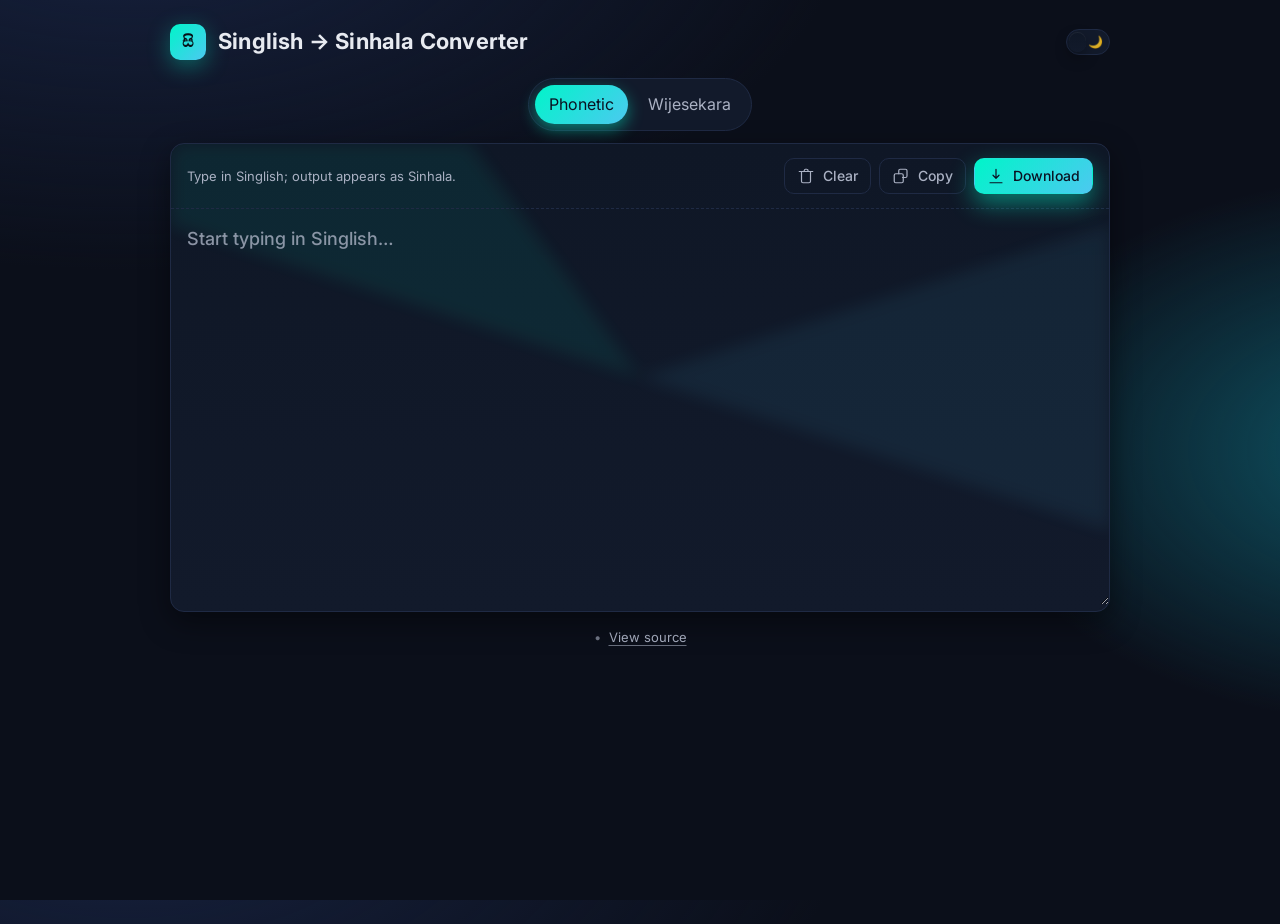
==== index.html @ 0a8f0ece "Add files via upload" ====
<!DOCTYPE html>
<html lang="en">
<head>
  <meta charset="UTF-8" />
  <meta
    name="viewport"
    content="width=device-width, initial-scale=1, viewport-fit=cover"
  />
  <meta name="theme-color" content="#0b0f1a" />
  <title>Singlish → Sinhala Converter</title>
  <link rel="icon" type="image/svg+xml" href="/favicon.svg">

  <!-- Inter font -->
  <link rel="preconnect" href="https://fonts.googleapis.com" />
  <link rel="preconnect" href="https://fonts.gstatic.com" crossorigin />
  <link
    href="https://fonts.googleapis.com/css2?family=Inter:wght@400;500;600;700&display=swap"
    rel="stylesheet"
  />

  <link rel="stylesheet" href="style.css" />
</head>
<body>
  <a class="skip-link" href="#converter">Skip to editor</a>

  <header class="site-header">
    <div class="brand">
      <span class="logo" aria-hidden="true">සි</span>
      <h1 class="title">Singlish → Sinhala Converter</h1>
    </div>

    <!-- Pure CSS theme switch (no JS required) -->
    <div class="theme-toggle" title="Toggle theme">
      <input id="theme-toggle" type="checkbox" aria-label="Toggle theme" />
      <label for="theme-toggle" class="switch">
        <span class="sun" aria-hidden="true">☀️</span>
        <span class="moon" aria-hidden="true">🌙</span>
      </label>
    </div>
  </header>

  <main class="container">
    <!-- Mode switch (keeps your original inputs/ids/values) -->
    <section class="controls" aria-label="Typing mode">
      <div class="typing-mode segmented" role="radiogroup" aria-label="Typing mode">
        <label id="label-phonetic" class="seg-option">
          <input type="radio" name="type" value="phonetic" id="phonetic" checked />
          <span>Phonetic</span>
        </label>

        <label id="label-wijesekara" class="seg-option">
          <input type="radio" name="type" value="wijesekara" id="wijesekara" />
          <span>Wijesekara</span>
        </label>
      </div>
    </section>

    <!-- Editor card -->
    <section class="editor-card">
      <div class="editor-bar">
        <p class="hint">Type in Singlish; output appears as Sinhala.</p>

        <!-- Action buttons are purely UI; wire them up in your script.js if desired -->
        <div class="actions">
          <button class="btn ghost" data-action="clear" type="button" title="Clear text">
            <svg viewBox="0 0 24 24" class="icon" aria-hidden="true">
              <path d="M3 6h18M9 6l.72-1.44A2 2 0 0 1 11.3 3h1.4a2 2 0 0 1 1.58.56L15 6m3 0v13a2 2 0 0 1-2 2H8a2 2 0 0 1-2-2V6" fill="none" stroke="currentColor" stroke-width="1.6" stroke-linecap="round" stroke-linejoin="round"/>
            </svg>
            Clear
          </button>
          <button class="btn ghost" data-action="copy" type="button" title="Copy text">
            <svg viewBox="0 0 24 24" class="icon" aria-hidden="true">
              <path d="M9 9V5a2 2 0 0 1 2-2h7a2 2 0 0 1 2 2v7a2 2 0 0 1-2 2h-4" fill="none" stroke="currentColor" stroke-width="1.6" stroke-linecap="round" stroke-linejoin="round"/>
              <rect x="3" y="9" width="12" height="12" rx="2" ry="2" fill="none" stroke="currentColor" stroke-width="1.6"/>
            </svg>
            Copy
          </button>
          <button class="btn solid" data-action="download" type="button" title="Download as .txt">
            <svg viewBox="0 0 24 24" class="icon" aria-hidden="true">
              <path d="M12 3v12m0 0l4-4m-4 4l-4-4M4 21h16" fill="none" stroke="currentColor" stroke-width="1.6" stroke-linecap="round" stroke-linejoin="round"/>
            </svg>
            Download
          </button>
        </div>
      </div>

      <textarea
        id="converter"
        placeholder="Start typing in Singlish…"
        spellcheck="false"
        autocomplete="off"
        autocapitalize="off"
        aria-label="Singlish input to convert"
      ></textarea>
    </section>

    <footer class="site-footer">
      <span class="dot">•</span>
      <a href="https://github.com/chami2000/Singlish" rel="noopener">View source</a>
    </footer>
  </main>


  <script src="script.js"></script>
</body>
</html>
---- style.css ----
/* ========== Design tokens ========== */
:root {
  /* Dark theme (default) */
  --bg: #0b0f1a;
  --surface: #0f1726;
  --surface-2: #121a2b;
  --text: #e7eaf0;
  --muted: #aab1c3;
  --border: #1f2a44;

  /* Accent */
  --accent: #00f5c9;
  --accent-2: #4cc9f0;

  /* FX */
  --ring: rgba(0, 245, 201, 0.45);
  --shadow: 0 10px 30px rgba(0, 0, 0, 0.45);
  --radius: 14px;
  --radius-sm: 10px;
  --radius-lg: 20px;

  /* Typography */
  --font: 'Inter', system-ui, -apple-system, Segoe UI, Roboto, 'Helvetica Neue',
    Arial, 'Noto Sans', 'Liberation Sans', sans-serif;
}

/* Light theme via pure CSS toggle */
body:has(#theme-toggle:checked) {
  --bg: #f6f7fb;
  --surface: #ffffff;
  --surface-2: #f3f5fa;
  --text: #0f1222;
  --muted: #5c6477;
  --border: #e3e8f0;

  --ring: rgba(76, 201, 240, 0.35);
  --shadow: 0 10px 30px rgba(2, 6, 23, 0.08);
}

/* ========== Base ========== */
*,
*::before,
*::after {
  box-sizing: border-box;
}

html, body {
  height: 100%;
}

body {
  margin: 0;
  color: var(--text);
  background: radial-gradient(1200px 600px at 10% -10%, #16213e 0%, transparent 60%),
              radial-gradient(800px 500px at 110% 50%, #0e5666 0%, transparent 55%),
              var(--bg);
  font-family: var(--font);
  line-height: 1.45;
  -webkit-font-smoothing: antialiased;
  -moz-osx-font-smoothing: grayscale;
}

/* Accessible skip link */
.skip-link {
  position: absolute;
  left: -9999px;
  top: 0;
  padding: 10px 14px;
  background: var(--surface);
  border: 1px solid var(--border);
  border-radius: 8px;
  box-shadow: var(--shadow);
}
.skip-link:focus {
  left: 12px;
  top: 12px;
  outline: none;
}

/* ========== Header ========== */
.site-header {
  max-width: 980px;
  margin: 24px auto 12px;
  padding: 0 20px;
  display: flex;
  align-items: center;
  justify-content: space-between;
}

.brand {
  display: flex;
  align-items: center;
  gap: 12px;
}

.logo {
  display: inline-grid;
  place-items: center;
  width: 36px;
  height: 36px;
  border-radius: 10px;
  font-weight: 700;
  letter-spacing: 0.5px;
  background: linear-gradient(135deg, var(--accent), var(--accent-2));
  color: #061017;
  box-shadow: 0 6px 22px rgba(0, 245, 201, 0.35);
}

.title {
  margin: 0;
  font-size: clamp(18px, 2.2vw, 22px);
  font-weight: 700;
  letter-spacing: 0.2px;
}

/* Theme toggle */
.theme-toggle {
  display: grid;
  place-items: center;
}
.theme-toggle input {
  position: absolute;
  opacity: 0;
  pointer-events: none;
}
.theme-toggle .switch {
  --size: 44px;
  width: var(--size);
  height: calc(var(--size) * 0.58);
  border-radius: 999px;
  background: var(--surface-2);
  border: 1px solid var(--border);
  display: grid;
  grid-template-columns: 1fr 1fr;
  align-items: center;
  padding: 2px;
  cursor: pointer;
  position: relative;
  transition: background 0.25s ease, border-color 0.25s ease;
}
.theme-toggle .switch::after {
  content: "";
  position: absolute;
  inset: 2px;
  width: calc(50% - 4px);
  border-radius: 999px;
  background: linear-gradient(180deg, var(--surface), var(--surface-2));
  box-shadow: 0 1px 0 rgba(255,255,255,0.06) inset, 0 6px 14px rgba(0,0,0,0.35);
  transform: translateX(0);
  transition: transform 0.25s ease;
}
body:has(#theme-toggle:checked) .theme-toggle .switch::after {
  transform: translateX(100%);
}
.theme-toggle .sun, .theme-toggle .moon {
  font-size: 12px;
  opacity: 0.85;
  user-select: none;
}

/* ========== Layout ========== */
.container {
  max-width: 980px;
  margin: 12px auto 40px;
  padding: 0 20px;
}

.controls {
  display: flex;
  justify-content: center;
  margin: 18px 0 12px;
}

/* ========== Segmented control ========== */
.segmented {
  display: inline-flex;
  gap: 6px;
  padding: 6px;
  background: var(--surface-2);
  border: 1px solid var(--border);
  border-radius: 999px;
}

.seg-option {
  position: relative;
  display: inline-flex;
  align-items: center;
  gap: 10px;
  padding: 8px 14px;
  border-radius: 999px;
  cursor: pointer;
  user-select: none;
  color: var(--muted);
  transition: color 0.2s ease;
}
.seg-option input {
  appearance: none;
  position: absolute;
  inset: 0;
  margin: 0;
  opacity: 0;
}
.seg-option:has(input:checked) {
  color: #0a1222;
}
.seg-option:has(input:checked) span {
  position: relative;
  z-index: 1;
}
.seg-option:has(input:checked)::before {
  content: "";
  position: absolute;
  inset: 0;
  border-radius: 999px;
  background: linear-gradient(135deg, var(--accent), var(--accent-2));
  box-shadow: 0 6px 16px var(--ring);
}

/* ========== Editor card ========== */
.editor-card {
  position: relative;
  background: linear-gradient(180deg, var(--surface), var(--surface-2));
  border: 1px solid var(--border);
  border-radius: var(--radius);
  box-shadow: var(--shadow);
  overflow: hidden;
}

/* Neon border glow */
.editor-card::before {
  content: "";
  position: absolute;
  inset: -1px;
  border-radius: calc(var(--radius) + 1px);
  pointer-events: none;
  background: conic-gradient(from 180deg,
    transparent 0 30%,
    rgba(0, 245, 201, 0.15) 30% 40%,
    transparent 40% 70%,
    rgba(76, 201, 240, 0.15) 70% 80%,
    transparent 80% 100%);
  filter: blur(8px);
  opacity: 0.5;
  z-index: 0;
}

.editor-bar {
  position: relative;
  z-index: 1;
  display: flex;
  align-items: center;
  justify-content: space-between;
  gap: 12px;
  padding: 14px 16px;
  border-bottom: 1px dashed var(--border);
}

.hint {
  margin: 0;
  font-size: 13px;
  color: var(--muted);
}

.actions {
  display: flex;
  gap: 8px;
}

/* Buttons */
.btn {
  display: inline-flex;
  align-items: center;
  gap: 8px;
  height: 36px;
  padding: 0 12px;
  font: 500 14px/1 var(--font);
  border-radius: 10px;
  border: 1px solid var(--border);
  background: var(--surface);
  color: var(--text);
  cursor: pointer;
  transition: transform 0.05s ease, box-shadow 0.2s ease, border-color 0.2s ease, background 0.2s ease;
}
.btn .icon {
  width: 18px;
  height: 18px;
  flex: 0 0 18px;
}
.btn:hover {
  box-shadow: 0 8px 18px rgba(0,0,0,0.25);
}
.btn:active {
  transform: translateY(1px);
}

/* Variants */
.btn.ghost {
  background: transparent;
  border-color: var(--border);
  color: var(--muted);
}
.btn.ghost:hover {
  background: var(--surface-2);
  color: var(--text);
}

.btn.solid {
  background: linear-gradient(135deg, var(--accent), var(--accent-2));
  color: #0a1222;
  border-color: transparent;
  box-shadow: 0 10px 24px var(--ring);
}
.btn.solid:hover {
  filter: brightness(1.05);
}

/* Textarea */
#converter {
  position: relative;
  z-index: 1;
  width: 100%;
  min-height: 340px;
  height: 44vh;
  resize: vertical;
  padding: 16px 16px 18px;
  border: none;
  outline: none;
  background: transparent;
  color: var(--text);
  font: 500 18px/1.6 var(--font);
  caret-color: var(--accent);
}
#converter::placeholder {
  color: color-mix(in oklab, var(--muted) 80%, transparent);
}

/* Focus ring for keyboard users */
:focus-visible {
  outline: 2px solid var(--accent);
  outline-offset: 2px;
}

/* Footer */
.site-footer {
  display: flex;
  flex-wrap: wrap;
  align-items: center;
  gap: 8px;
  justify-content: center;
  margin: 16px 0 0;
  color: var(--muted);
  font-size: 13px;
}
.site-footer a {
  color: inherit;
  text-decoration: underline;
  text-decoration-color: color-mix(in oklab, var(--muted) 60%, transparent);
  text-underline-offset: 3px;
}
.site-footer .dot {
  opacity: 0.6;
}

/* Links */
a {
  color: var(--accent-2);
  text-decoration: none;
}
a:hover {
  text-decoration: underline;
}

/* Responsiveness */
@media (max-width: 560px) {
  .editor-bar {
    flex-direction: column;
    align-items: stretch;
  }
  .actions {
    justify-content: space-between;
  }
}
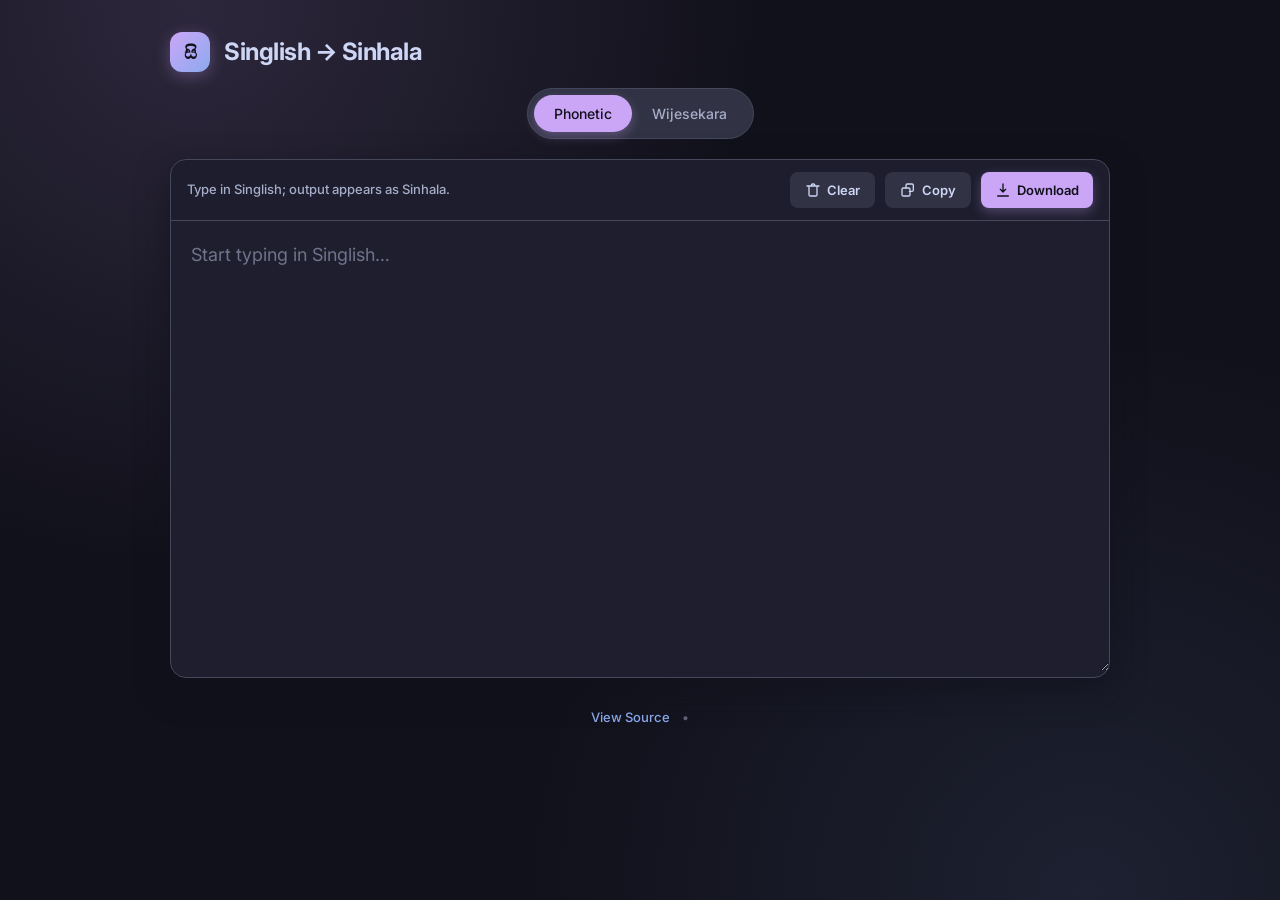
==== commit 10b365ff: "Add files via upload" ====
--- a/index.html
+++ b/index.html
@@ -6,7 +6,7 @@
     name="viewport"
     content="width=device-width, initial-scale=1, viewport-fit=cover"
   />
-  <meta name="theme-color" content="#0b0f1a" />
+  <meta name="theme-color" content="#1e1e2e" />
   <title>Singlish → Sinhala Converter</title>
   <link rel="icon" type="image/svg+xml" href="/favicon.svg">
 
@@ -26,17 +26,9 @@
   <header class="site-header">
     <div class="brand">
       <span class="logo" aria-hidden="true">සි</span>
-      <h1 class="title">Singlish → Sinhala Converter</h1>
+      <h1 class="title">Singlish → Sinhala</h1>
     </div>
 
-    <!-- Pure CSS theme switch (no JS required) -->
-    <div class="theme-toggle" title="Toggle theme">
-      <input id="theme-toggle" type="checkbox" aria-label="Toggle theme" />
-      <label for="theme-toggle" class="switch">
-        <span class="sun" aria-hidden="true">☀️</span>
-        <span class="moon" aria-hidden="true">🌙</span>
-      </label>
-    </div>
   </header>
 
   <main class="container">
@@ -60,24 +52,24 @@
       <div class="editor-bar">
         <p class="hint">Type in Singlish; output appears as Sinhala.</p>
 
-        <!-- Action buttons are purely UI; wire them up in your script.js if desired -->
+        <!-- Action buttons are purely UI; logics are preserved -->
         <div class="actions">
           <button class="btn ghost" data-action="clear" type="button" title="Clear text">
             <svg viewBox="0 0 24 24" class="icon" aria-hidden="true">
-              <path d="M3 6h18M9 6l.72-1.44A2 2 0 0 1 11.3 3h1.4a2 2 0 0 1 1.58.56L15 6m3 0v13a2 2 0 0 1-2 2H8a2 2 0 0 1-2-2V6" fill="none" stroke="currentColor" stroke-width="1.6" stroke-linecap="round" stroke-linejoin="round"/>
+              <path d="M3 6h18M9 6l.72-1.44A2 2 0 0 1 11.3 3h1.4a2 2 0 0 1 1.58.56L15 6m3 0v13a2 2 0 0 1-2 2H8a2 2 0 0 1-2-2V6" fill="none" stroke="currentColor" stroke-width="2" stroke-linecap="round" stroke-linejoin="round"/>
             </svg>
             Clear
           </button>
           <button class="btn ghost" data-action="copy" type="button" title="Copy text">
             <svg viewBox="0 0 24 24" class="icon" aria-hidden="true">
-              <path d="M9 9V5a2 2 0 0 1 2-2h7a2 2 0 0 1 2 2v7a2 2 0 0 1-2 2h-4" fill="none" stroke="currentColor" stroke-width="1.6" stroke-linecap="round" stroke-linejoin="round"/>
-              <rect x="3" y="9" width="12" height="12" rx="2" ry="2" fill="none" stroke="currentColor" stroke-width="1.6"/>
+              <path d="M9 9V5a2 2 0 0 1 2-2h7a2 2 0 0 1 2 2v7a2 2 0 0 1-2 2h-4" fill="none" stroke="currentColor" stroke-width="2" stroke-linecap="round" stroke-linejoin="round"/>
+              <rect x="3" y="9" width="12" height="12" rx="2" ry="2" fill="none" stroke="currentColor" stroke-width="2"/>
             </svg>
             Copy
           </button>
           <button class="btn solid" data-action="download" type="button" title="Download as .txt">
             <svg viewBox="0 0 24 24" class="icon" aria-hidden="true">
-              <path d="M12 3v12m0 0l4-4m-4 4l-4-4M4 21h16" fill="none" stroke="currentColor" stroke-width="1.6" stroke-linecap="round" stroke-linejoin="round"/>
+              <path d="M12 3v12m0 0l4-4m-4 4l-4-4M4 21h16" fill="none" stroke="currentColor" stroke-width="2" stroke-linecap="round" stroke-linejoin="round"/>
             </svg>
             Download
           </button>
@@ -95,12 +87,11 @@
     </section>
 
     <footer class="site-footer">
+      <a href="https://github.com/chami2000/Singlish" rel="noopener">View Source</a>
       <span class="dot">•</span>
-      <a href="https://github.com/chami2000/Singlish" rel="noopener">View source</a>
     </footer>
   </main>
 
-
   <script src="script.js"></script>
 </body>
-</html>
+</html>
--- a/style.css
+++ b/style.css
@@ -1,46 +1,71 @@
-/* ========== Design tokens ========== */
+/* ========== Catppuccin Theme Tokens ========== */
 :root {
-  /* Dark theme (default) */
-  --bg: #0b0f1a;
-  --surface: #0f1726;
-  --surface-2: #121a2b;
-  --text: #e7eaf0;
-  --muted: #aab1c3;
-  --border: #1f2a44;
-
-  /* Accent */
-  --accent: #00f5c9;
-  --accent-2: #4cc9f0;
-
-  /* FX */
-  --ring: rgba(0, 245, 201, 0.45);
-  --shadow: 0 10px 30px rgba(0, 0, 0, 0.45);
-  --radius: 14px;
-  --radius-sm: 10px;
-  --radius-lg: 20px;
-
-  /* Typography */
-  --font: 'Inter', system-ui, -apple-system, Segoe UI, Roboto, 'Helvetica Neue',
-    Arial, 'Noto Sans', 'Liberation Sans', sans-serif;
-}
-
-/* Light theme via pure CSS toggle */
+  /* Catppuccin Mocha (Dark Theme - Default) */
+  --ctp-base: #1e1e2e;
+  --ctp-mantle: #181825;
+  --ctp-crust: #11111b;
+  --ctp-surface0: #313244;
+  --ctp-surface1: #45475a;
+  --ctp-surface2: #585b70;
+  --ctp-text: #cdd6f4;
+  --ctp-subtext0: #a6adc8;
+  --ctp-mauve: #cba6f7;
+  --ctp-blue: #8caaee;
+
+  /* Semantic Mappings */
+  --bg: var(--ctp-crust);
+  --surface: var(--ctp-base);
+  --surface-2: var(--ctp-surface0);
+  --text: var(--ctp-text);
+  --muted: var(--ctp-subtext0);
+  --border: var(--ctp-surface1);
+  --border-hover: var(--ctp-surface2);
+
+  /* Accents */
+  --accent: var(--ctp-mauve);
+  --accent-2: var(--ctp-blue);
+  --btn-text: var(--ctp-crust);
+
+  /* FX & Typography */
+  --ring: rgba(203, 166, 247, 0.3);
+  --glow: rgba(203, 166, 247, 0.15);
+  --shadow: 0 12px 32px rgba(17, 17, 27, 0.6);
+  --radius: 16px;
+  --font: 'Inter', system-ui, -apple-system, sans-serif;
+}
+
+/* Catppuccin Latte (Light Theme) */
 body:has(#theme-toggle:checked) {
-  --bg: #f6f7fb;
-  --surface: #ffffff;
-  --surface-2: #f3f5fa;
-  --text: #0f1222;
-  --muted: #5c6477;
-  --border: #e3e8f0;
-
-  --ring: rgba(76, 201, 240, 0.35);
-  --shadow: 0 10px 30px rgba(2, 6, 23, 0.08);
+  --ctp-base: #eff1f5;
+  --ctp-mantle: #e6e9ef;
+  --ctp-crust: #dce0e8;
+  --ctp-surface0: #ccd0da;
+  --ctp-surface1: #bcc0cc;
+  --ctp-surface2: #acb0be;
+  --ctp-text: #4c4f69;
+  --ctp-subtext0: #6c6f85;
+  --ctp-mauve: #8839ef;
+  --ctp-blue: #1e66f5;
+
+  --bg: var(--ctp-mantle);
+  --surface: var(--ctp-base);
+  --surface-2: var(--ctp-crust);
+  --text: var(--ctp-text);
+  --muted: var(--ctp-subtext0);
+  --border: var(--ctp-surface0);
+  --border-hover: var(--ctp-surface1);
+
+  --accent: var(--ctp-mauve);
+  --accent-2: var(--ctp-blue);
+  --btn-text: var(--ctp-base);
+
+  --ring: rgba(136, 57, 239, 0.3);
+  --glow: rgba(136, 57, 239, 0.1);
+  --shadow: 0 12px 32px rgba(76, 79, 105, 0.08);
 }
 
 /* ========== Base ========== */
-*,
-*::before,
-*::after {
+*, *::before, *::after {
   box-sizing: border-box;
 }
 
@@ -51,13 +76,16 @@
 body {
   margin: 0;
   color: var(--text);
-  background: radial-gradient(1200px 600px at 10% -10%, #16213e 0%, transparent 60%),
-              radial-gradient(800px 500px at 110% 50%, #0e5666 0%, transparent 55%),
-              var(--bg);
+  background-color: var(--bg);
+  /* Soft, modern ambient glow in the background */
+  background-image: 
+    radial-gradient(circle at 15% 0%, var(--glow), transparent 40%),
+    radial-gradient(circle at 85% 100%, rgba(138, 170, 238, 0.1), transparent 40%);
+  background-attachment: fixed;
   font-family: var(--font);
-  line-height: 1.45;
+  line-height: 1.5;
   -webkit-font-smoothing: antialiased;
-  -moz-osx-font-smoothing: grayscale;
+  transition: background-color 0.4s ease, color 0.4s ease;
 }
 
 /* Accessible skip link */
@@ -65,23 +93,25 @@
   position: absolute;
   left: -9999px;
   top: 0;
-  padding: 10px 14px;
+  padding: 12px 16px;
   background: var(--surface);
-  border: 1px solid var(--border);
+  color: var(--accent);
+  border: 1px solid var(--accent);
   border-radius: 8px;
-  box-shadow: var(--shadow);
+  font-weight: 600;
+  z-index: 9999;
 }
 .skip-link:focus {
-  left: 12px;
-  top: 12px;
+  left: 16px;
+  top: 16px;
   outline: none;
 }
 
 /* ========== Header ========== */
 .site-header {
   max-width: 980px;
-  margin: 24px auto 12px;
-  padding: 0 20px;
+  margin: 0 auto;
+  padding: 32px 20px 16px;
   display: flex;
   align-items: center;
   justify-content: space-between;
@@ -90,293 +120,282 @@
 .brand {
   display: flex;
   align-items: center;
-  gap: 12px;
+  gap: 14px;
 }
 
 .logo {
   display: inline-grid;
   place-items: center;
-  width: 36px;
-  height: 36px;
-  border-radius: 10px;
+  width: 40px;
+  height: 40px;
+  border-radius: 12px;
   font-weight: 700;
-  letter-spacing: 0.5px;
+  font-size: 18px;
   background: linear-gradient(135deg, var(--accent), var(--accent-2));
-  color: #061017;
-  box-shadow: 0 6px 22px rgba(0, 245, 201, 0.35);
+  color: var(--btn-text);
+  box-shadow: 0 4px 16px var(--ring);
 }
 
 .title {
   margin: 0;
-  font-size: clamp(18px, 2.2vw, 22px);
+  font-size: clamp(20px, 2.5vw, 24px);
   font-weight: 700;
-  letter-spacing: 0.2px;
+  letter-spacing: -0.5px;
+  color: var(--text);
 }
 
 /* Theme toggle */
-.theme-toggle {
-  display: grid;
-  place-items: center;
-}
 .theme-toggle input {
-  position: absolute;
-  opacity: 0;
-  pointer-events: none;
+  display: none;
 }
 .theme-toggle .switch {
-  --size: 44px;
-  width: var(--size);
-  height: calc(var(--size) * 0.58);
-  border-radius: 999px;
+  width: 52px;
+  height: 28px;
+  border-radius: 99px;
   background: var(--surface-2);
   border: 1px solid var(--border);
-  display: grid;
-  grid-template-columns: 1fr 1fr;
-  align-items: center;
-  padding: 2px;
+  display: flex;
+  align-items: center;
+  justify-content: space-between;
+  padding: 0 6px;
   cursor: pointer;
   position: relative;
-  transition: background 0.25s ease, border-color 0.25s ease;
-}
-.theme-toggle .switch::after {
-  content: "";
+  transition: all 0.3s ease;
+}
+.theme-toggle .switch .slider {
   position: absolute;
-  inset: 2px;
-  width: calc(50% - 4px);
-  border-radius: 999px;
-  background: linear-gradient(180deg, var(--surface), var(--surface-2));
-  box-shadow: 0 1px 0 rgba(255,255,255,0.06) inset, 0 6px 14px rgba(0,0,0,0.35);
-  transform: translateX(0);
-  transition: transform 0.25s ease;
-}
-body:has(#theme-toggle:checked) .theme-toggle .switch::after {
-  transform: translateX(100%);
+  left: 3px;
+  width: 20px;
+  height: 20px;
+  border-radius: 50%;
+  background: var(--text);
+  transition: transform 0.3s cubic-bezier(0.4, 0.0, 0.2, 1);
+}
+body:has(#theme-toggle:checked) .theme-toggle .switch .slider {
+  transform: translateX(24px);
+  background: var(--accent);
 }
 .theme-toggle .sun, .theme-toggle .moon {
   font-size: 12px;
-  opacity: 0.85;
-  user-select: none;
+  z-index: 1;
 }
 
 /* ========== Layout ========== */
 .container {
   max-width: 980px;
-  margin: 12px auto 40px;
+  margin: 0 auto 40px;
   padding: 0 20px;
-}
-
+  display: flex;
+  flex-direction: column;
+  gap: 20px;
+}
+
+/* ========== Segmented control ========== */
 .controls {
   display: flex;
   justify-content: center;
-  margin: 18px 0 12px;
-}
-
-/* ========== Segmented control ========== */
+}
+
 .segmented {
   display: inline-flex;
-  gap: 6px;
   padding: 6px;
   background: var(--surface-2);
   border: 1px solid var(--border);
-  border-radius: 999px;
+  border-radius: 99px;
 }
 
 .seg-option {
   position: relative;
   display: inline-flex;
   align-items: center;
-  gap: 10px;
-  padding: 8px 14px;
-  border-radius: 999px;
+  padding: 8px 20px;
+  border-radius: 99px;
+  font-size: 14px;
+  font-weight: 500;
   cursor: pointer;
   user-select: none;
   color: var(--muted);
-  transition: color 0.2s ease;
+  transition: color 0.3s ease;
 }
 .seg-option input {
-  appearance: none;
   position: absolute;
-  inset: 0;
-  margin: 0;
   opacity: 0;
 }
 .seg-option:has(input:checked) {
-  color: #0a1222;
-}
-.seg-option:has(input:checked) span {
+  color: var(--btn-text);
+}
+.seg-option span {
   position: relative;
-  z-index: 1;
-}
-.seg-option:has(input:checked)::before {
+  z-index: 2;
+}
+.seg-option::before {
   content: "";
   position: absolute;
   inset: 0;
-  border-radius: 999px;
-  background: linear-gradient(135deg, var(--accent), var(--accent-2));
-  box-shadow: 0 6px 16px var(--ring);
+  border-radius: 99px;
+  background: var(--accent);
+  opacity: 0;
+  transform: scale(0.9);
+  transition: all 0.3s cubic-bezier(0.4, 0.0, 0.2, 1);
+  box-shadow: 0 4px 12px var(--ring);
+  z-index: 1;
+}
+.seg-option:has(input:checked)::before {
+  opacity: 1;
+  transform: scale(1);
 }
 
 /* ========== Editor card ========== */
 .editor-card {
   position: relative;
-  background: linear-gradient(180deg, var(--surface), var(--surface-2));
+  background: var(--surface);
   border: 1px solid var(--border);
   border-radius: var(--radius);
   box-shadow: var(--shadow);
-  overflow: hidden;
-}
-
-/* Neon border glow */
-.editor-card::before {
-  content: "";
-  position: absolute;
-  inset: -1px;
-  border-radius: calc(var(--radius) + 1px);
-  pointer-events: none;
-  background: conic-gradient(from 180deg,
-    transparent 0 30%,
-    rgba(0, 245, 201, 0.15) 30% 40%,
-    transparent 40% 70%,
-    rgba(76, 201, 240, 0.15) 70% 80%,
-    transparent 80% 100%);
-  filter: blur(8px);
-  opacity: 0.5;
-  z-index: 0;
+  transition: border-color 0.3s ease;
+}
+.editor-card:focus-within {
+  border-color: var(--accent);
+  box-shadow: 0 0 0 2px var(--ring), var(--shadow);
 }
 
 .editor-bar {
-  position: relative;
-  z-index: 1;
   display: flex;
   align-items: center;
   justify-content: space-between;
-  gap: 12px;
-  padding: 14px 16px;
-  border-bottom: 1px dashed var(--border);
+  gap: 16px;
+  padding: 12px 16px;
+  border-bottom: 1px solid var(--border);
+  background: rgba(0, 0, 0, 0.02);
 }
 
 .hint {
   margin: 0;
   font-size: 13px;
+  font-weight: 500;
   color: var(--muted);
 }
 
 .actions {
   display: flex;
-  gap: 8px;
+  gap: 10px;
 }
 
 /* Buttons */
 .btn {
   display: inline-flex;
   align-items: center;
-  gap: 8px;
+  gap: 6px;
   height: 36px;
-  padding: 0 12px;
-  font: 500 14px/1 var(--font);
-  border-radius: 10px;
-  border: 1px solid var(--border);
-  background: var(--surface);
-  color: var(--text);
+  padding: 0 14px;
+  font-family: var(--font);
+  font-weight: 600;
+  font-size: 13px;
+  border-radius: 8px;
+  border: none;
   cursor: pointer;
-  transition: transform 0.05s ease, box-shadow 0.2s ease, border-color 0.2s ease, background 0.2s ease;
+  transition: all 0.2s ease;
 }
 .btn .icon {
-  width: 18px;
-  height: 18px;
-  flex: 0 0 18px;
-}
-.btn:hover {
-  box-shadow: 0 8px 18px rgba(0,0,0,0.25);
+  width: 16px;
+  height: 16px;
 }
 .btn:active {
-  transform: translateY(1px);
-}
-
-/* Variants */
+  transform: scale(0.96);
+}
+
+/* Ghost Buttons */
 .btn.ghost {
-  background: transparent;
-  border-color: var(--border);
-  color: var(--muted);
-}
-.btn.ghost:hover {
   background: var(--surface-2);
   color: var(--text);
-}
-
+  border: 1px solid transparent;
+}
+.btn.ghost:hover {
+  background: var(--border);
+  color: var(--accent);
+}
+
+/* Solid Button */
 .btn.solid {
-  background: linear-gradient(135deg, var(--accent), var(--accent-2));
-  color: #0a1222;
-  border-color: transparent;
-  box-shadow: 0 10px 24px var(--ring);
+  background: var(--accent);
+  color: var(--btn-text);
+  box-shadow: 0 4px 12px var(--ring);
 }
 .btn.solid:hover {
-  filter: brightness(1.05);
+  filter: brightness(1.1);
+  box-shadow: 0 6px 16px var(--ring);
 }
 
 /* Textarea */
 #converter {
-  position: relative;
-  z-index: 1;
   width: 100%;
-  min-height: 340px;
-  height: 44vh;
+  min-height: 360px;
+  height: 50vh;
   resize: vertical;
-  padding: 16px 16px 18px;
+  padding: 20px;
   border: none;
+  border-radius: 0 0 var(--radius) var(--radius);
   outline: none;
   background: transparent;
   color: var(--text);
-  font: 500 18px/1.6 var(--font);
+  font-family: var(--font);
+  font-size: 18px;
+  line-height: 1.6;
   caret-color: var(--accent);
 }
 #converter::placeholder {
-  color: color-mix(in oklab, var(--muted) 80%, transparent);
-}
-
-/* Focus ring for keyboard users */
+  color: var(--muted);
+  opacity: 0.6;
+}
+
+/* Focus rings for accessibility */
 :focus-visible {
   outline: 2px solid var(--accent);
   outline-offset: 2px;
 }
 
-/* Footer */
+/* ========== Footer ========== */
 .site-footer {
   display: flex;
-  flex-wrap: wrap;
-  align-items: center;
-  gap: 8px;
+  align-items: center;
   justify-content: center;
-  margin: 16px 0 0;
+  gap: 12px;
+  margin-top: 10px;
   color: var(--muted);
   font-size: 13px;
+  font-weight: 500;
 }
 .site-footer a {
-  color: inherit;
-  text-decoration: underline;
-  text-decoration-color: color-mix(in oklab, var(--muted) 60%, transparent);
-  text-underline-offset: 3px;
-}
-.site-footer .dot {
-  opacity: 0.6;
-}
-
-/* Links */
-a {
   color: var(--accent-2);
   text-decoration: none;
-}
-a:hover {
+  transition: color 0.2s ease;
+}
+.site-footer a:hover {
+  color: var(--accent);
   text-decoration: underline;
-}
-
-/* Responsiveness */
-@media (max-width: 560px) {
+  text-underline-offset: 4px;
+}
+.site-footer .dot {
+  opacity: 0.5;
+}
+
+/* ========== Responsive ========== */
+@media (max-width: 600px) {
   .editor-bar {
     flex-direction: column;
-    align-items: stretch;
+    align-items: flex-start;
   }
   .actions {
-    justify-content: space-between;
+    width: 100%;
+    justify-content: flex-end;
   }
-}
+  .btn span {
+    display: none; /* Icon only on tiny screens to save space */
+  }
+  .btn {
+    padding: 0 10px;
+  }
+  .btn .icon {
+    margin: 0;
+  }
+}
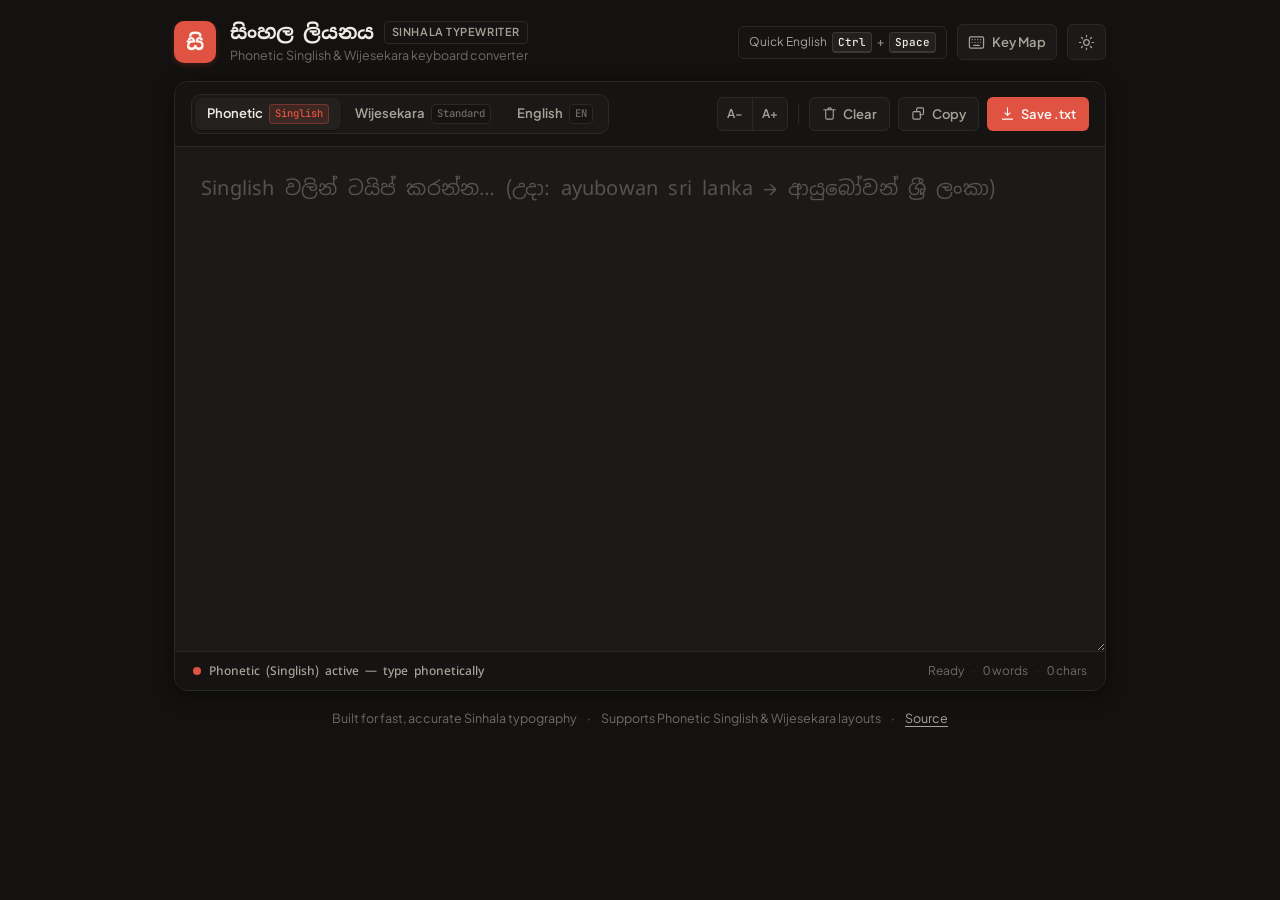
==== commit 9094490b: "Add files via upload" ====
--- a/index.html
+++ b/index.html
@@ -1,97 +1,219 @@
-<!DOCTYPE html>
-<html lang="en">
-<head>
-  <meta charset="UTF-8" />
-  <meta
-    name="viewport"
-    content="width=device-width, initial-scale=1, viewport-fit=cover"
-  />
-  <meta name="theme-color" content="#1e1e2e" />
-  <title>Singlish → Sinhala Converter</title>
-  <link rel="icon" type="image/svg+xml" href="/favicon.svg">
-
-  <!-- Inter font -->
-  <link rel="preconnect" href="https://fonts.googleapis.com" />
-  <link rel="preconnect" href="https://fonts.gstatic.com" crossorigin />
-  <link
-    href="https://fonts.googleapis.com/css2?family=Inter:wght@400;500;600;700&display=swap"
-    rel="stylesheet"
-  />
-
-  <link rel="stylesheet" href="style.css" />
-</head>
-<body>
-  <a class="skip-link" href="#converter">Skip to editor</a>
-
-  <header class="site-header">
-    <div class="brand">
-      <span class="logo" aria-hidden="true">සි</span>
-      <h1 class="title">Singlish → Sinhala</h1>
-    </div>
-
-  </header>
-
-  <main class="container">
-    <!-- Mode switch (keeps your original inputs/ids/values) -->
-    <section class="controls" aria-label="Typing mode">
-      <div class="typing-mode segmented" role="radiogroup" aria-label="Typing mode">
-        <label id="label-phonetic" class="seg-option">
-          <input type="radio" name="type" value="phonetic" id="phonetic" checked />
-          <span>Phonetic</span>
-        </label>
-
-        <label id="label-wijesekara" class="seg-option">
-          <input type="radio" name="type" value="wijesekara" id="wijesekara" />
-          <span>Wijesekara</span>
-        </label>
-      </div>
-    </section>
-
-    <!-- Editor card -->
-    <section class="editor-card">
-      <div class="editor-bar">
-        <p class="hint">Type in Singlish; output appears as Sinhala.</p>
-
-        <!-- Action buttons are purely UI; logics are preserved -->
-        <div class="actions">
-          <button class="btn ghost" data-action="clear" type="button" title="Clear text">
-            <svg viewBox="0 0 24 24" class="icon" aria-hidden="true">
-              <path d="M3 6h18M9 6l.72-1.44A2 2 0 0 1 11.3 3h1.4a2 2 0 0 1 1.58.56L15 6m3 0v13a2 2 0 0 1-2 2H8a2 2 0 0 1-2-2V6" fill="none" stroke="currentColor" stroke-width="2" stroke-linecap="round" stroke-linejoin="round"/>
-            </svg>
-            Clear
-          </button>
-          <button class="btn ghost" data-action="copy" type="button" title="Copy text">
-            <svg viewBox="0 0 24 24" class="icon" aria-hidden="true">
-              <path d="M9 9V5a2 2 0 0 1 2-2h7a2 2 0 0 1 2 2v7a2 2 0 0 1-2 2h-4" fill="none" stroke="currentColor" stroke-width="2" stroke-linecap="round" stroke-linejoin="round"/>
-              <rect x="3" y="9" width="12" height="12" rx="2" ry="2" fill="none" stroke="currentColor" stroke-width="2"/>
-            </svg>
-            Copy
-          </button>
-          <button class="btn solid" data-action="download" type="button" title="Download as .txt">
-            <svg viewBox="0 0 24 24" class="icon" aria-hidden="true">
-              <path d="M12 3v12m0 0l4-4m-4 4l-4-4M4 21h16" fill="none" stroke="currentColor" stroke-width="2" stroke-linecap="round" stroke-linejoin="round"/>
-            </svg>
-            Download
-          </button>
-        </div>
-      </div>
-
-      <textarea
-        id="converter"
-        placeholder="Start typing in Singlish…"
-        spellcheck="false"
-        autocomplete="off"
-        autocapitalize="off"
-        aria-label="Singlish input to convert"
-      ></textarea>
-    </section>
-
-    <footer class="site-footer">
-      <a href="https://github.com/chami2000/Singlish" rel="noopener">View Source</a>
-      <span class="dot">•</span>
-    </footer>
-  </main>
-
-  <script src="script.js"></script>
-</body>
-</html>+<!DOCTYPE html>
+<html lang="si" data-theme="dark">
+<head>
+  <meta charset="UTF-8" />
+  <meta name="viewport" content="width=device-width, initial-scale=1, viewport-fit=cover" />
+  <meta name="theme-color" content="#131210" id="meta-theme-color" />
+  <title>සිංහල ලියනය — Singlish &amp; Wijesekara to Sinhala</title>
+  <link rel="icon" type="image/svg+xml" href="favicon.svg" />
+
+  <link rel="preconnect" href="https://fonts.googleapis.com" />
+  <link rel="preconnect" href="https://fonts.gstatic.com" crossorigin />
+  <link
+    href="https://fonts.googleapis.com/css2?family=JetBrains+Mono:wght@400;500;600&family=Noto+Sans+Sinhala:wght@400;500;600;700&family=Plus+Jakarta+Sans:wght@400;500;600;700&display=swap"
+    rel="stylesheet"
+  />
+
+  <link rel="stylesheet" href="style.css" />
+</head>
+<body>
+  <a class="skip-link" href="#converter">Skip to editor</a>
+
+  <header class="site-header">
+    <div class="brand">
+      <div class="logo" aria-hidden="true">සි</div>
+      <div class="brand-text">
+        <div class="brand-title-row">
+          <h1 class="title">සිංහල ලියනය</h1>
+          <span class="badge-sub">Sinhala Typewriter</span>
+        </div>
+        <p class="subtitle">Phonetic Singlish &amp; Wijesekara keyboard converter</p>
+      </div>
+    </div>
+
+    <div class="header-actions">
+      <div class="shortcut-pill" title="Press Ctrl + Space to quickly switch between Sinhala and English">
+        <span>Quick English</span>
+        <kbd>Ctrl</kbd><span>+</span><kbd>Space</kbd>
+      </div>
+
+      <button
+        type="button"
+        id="toggle-guide-btn"
+        class="icon-btn with-label"
+        aria-expanded="false"
+        aria-controls="key-guide-panel"
+        title="Show or hide key map reference"
+      >
+        <svg viewBox="0 0 24 24" class="icon" aria-hidden="true">
+          <rect x="2" y="4" width="20" height="16" rx="2" fill="none" stroke="currentColor" stroke-width="1.75"/>
+          <path d="M6 8h.01M10 8h.01M14 8h.01M18 8h.01M6 12h.01M10 12h.01M14 12h.01M18 12h.01M8 16h8" fill="none" stroke="currentColor" stroke-width="1.75" stroke-linecap="round"/>
+        </svg>
+        <span>Key Map</span>
+      </button>
+
+      <button
+        type="button"
+        id="theme-btn"
+        class="icon-btn"
+        aria-label="Toggle color theme"
+        title="Switch light / dark theme"
+      >
+        <svg viewBox="0 0 24 24" class="icon icon-sun" aria-hidden="true">
+          <circle cx="12" cy="12" r="4" fill="none" stroke="currentColor" stroke-width="1.75"/>
+          <path d="M12 2v2m0 16v2M4.93 4.93l1.41 1.41m11.32 11.32l1.41 1.41M2 12h2m16 0h2M4.93 19.07l1.41-1.41m11.32-11.32l1.41-1.41" fill="none" stroke="currentColor" stroke-width="1.75" stroke-linecap="round"/>
+        </svg>
+        <svg viewBox="0 0 24 24" class="icon icon-moon" aria-hidden="true">
+          <path d="M21 12.79A9 9 0 1 1 11.21 3 7 7 0 0 0 21 12.79z" fill="none" stroke="currentColor" stroke-width="1.75" stroke-linecap="round" stroke-linejoin="round"/>
+        </svg>
+      </button>
+    </div>
+  </header>
+
+  <main class="workspace guide-collapsed" id="workspace">
+    <!-- Primary Editor Column -->
+    <section class="editor-card" aria-label="Sinhala text editor">
+      <div class="editor-toolbar">
+        <div class="typing-mode segmented" role="radiogroup" aria-label="Typing layout mode">
+          <label id="label-phonetic" for="phonetic" class="seg-option active">
+            <input type="radio" name="type" value="phonetic" id="phonetic" checked />
+            <span class="seg-title">Phonetic</span>
+            <span class="seg-tag">Singlish</span>
+          </label>
+
+          <label id="label-wijesekara" for="wijesekara" class="seg-option">
+            <input type="radio" name="type" value="wijesekara" id="wijesekara" />
+            <span class="seg-title">Wijesekara</span>
+            <span class="seg-tag">Standard</span>
+          </label>
+
+          <label id="label-english" for="english" class="seg-option">
+            <input type="radio" name="type" value="english" id="english" />
+            <span class="seg-title">English</span>
+            <span class="seg-tag">EN</span>
+          </label>
+        </div>
+
+        <div class="toolbar-right">
+          <div class="font-controls" role="group" aria-label="Text size">
+            <button type="button" class="tool-btn" id="font-dec" title="Decrease font size" aria-label="Decrease font size">A−</button>
+            <button type="button" class="tool-btn" id="font-inc" title="Increase font size" aria-label="Increase font size">A+</button>
+          </div>
+
+          <div class="divider-v" aria-hidden="true"></div>
+
+          <div class="actions">
+            <button class="btn ghost" data-action="clear" type="button" title="Clear editor">
+              <svg viewBox="0 0 24 24" class="icon" aria-hidden="true">
+                <path d="M3 6h18M9 6l.72-1.44A2 2 0 0 1 11.3 3h1.4a2 2 0 0 1 1.58.56L15 6m3 0v13a2 2 0 0 1-2 2H8a2 2 0 0 1-2-2V6" fill="none" stroke="currentColor" stroke-width="1.75" stroke-linecap="round" stroke-linejoin="round"/>
+              </svg>
+              <span class="btn-label">Clear</span>
+            </button>
+
+            <button class="btn ghost" data-action="copy" type="button" title="Copy to clipboard">
+              <svg viewBox="0 0 24 24" class="icon icon-copy-default" aria-hidden="true">
+                <path d="M9 9V5a2 2 0 0 1 2-2h7a2 2 0 0 1 2 2v7a2 2 0 0 1-2 2h-4" fill="none" stroke="currentColor" stroke-width="1.75" stroke-linecap="round" stroke-linejoin="round"/>
+                <rect x="3" y="9" width="12" height="12" rx="2" ry="2" fill="none" stroke="currentColor" stroke-width="1.75"/>
+              </svg>
+              <svg viewBox="0 0 24 24" class="icon icon-copy-check" aria-hidden="true" style="display:none">
+                <path d="M20 6L9 17l-5-5" fill="none" stroke="currentColor" stroke-width="2" stroke-linecap="round" stroke-linejoin="round"/>
+              </svg>
+              <span class="btn-label">Copy</span>
+            </button>
+
+            <button class="btn solid" data-action="download" type="button" title="Download as UTF-8 .txt file">
+              <svg viewBox="0 0 24 24" class="icon" aria-hidden="true">
+                <path d="M12 3v12m0 0l4-4m-4 4l-4-4M4 21h16" fill="none" stroke="currentColor" stroke-width="1.75" stroke-linecap="round" stroke-linejoin="round"/>
+              </svg>
+              <span class="btn-label">Save .txt</span>
+            </button>
+          </div>
+        </div>
+      </div>
+
+      <div class="editor-body">
+        <textarea
+          id="converter"
+          placeholder="Singlish වලින් ටයිප් කරන්න… (උදා: ayubowan sri lanka → ආයුබෝවන් ශ්‍රී ලංකා)"
+          spellcheck="false"
+          autocomplete="off"
+          autocapitalize="off"
+          aria-label="Sinhala text editor"
+        ></textarea>
+      </div>
+
+      <div class="editor-statusbar">
+        <div class="status-left">
+          <span class="mode-indicator" id="mode-indicator-dot"></span>
+          <span id="live-key-feedback" class="live-feedback">Ready — type phonetically in Singlish</span>
+        </div>
+
+        <div class="status-right">
+          <span id="draft-status" class="draft-status" title="Your text is automatically saved in this browser">Saved</span>
+          <span class="sep" aria-hidden="true">·</span>
+          <span id="word-count">0 words</span>
+          <span class="sep" aria-hidden="true">·</span>
+          <span id="char-count">0 chars</span>
+        </div>
+      </div>
+    </section>
+
+    <!-- Interactive Reference & Key Map Panel -->
+    <aside class="guide-card" id="key-guide-panel" aria-label="Character Reference and Key Map">
+      <div class="guide-header">
+        <div>
+          <h2 class="guide-title" id="guide-mode-title">Phonetic Key Map</h2>
+          <p class="guide-desc">Click any character below to insert it at your cursor</p>
+        </div>
+        <div class="guide-search-wrap">
+          <svg viewBox="0 0 24 24" class="search-icon" aria-hidden="true">
+            <circle cx="11" cy="11" r="7" fill="none" stroke="currentColor" stroke-width="1.75"/>
+            <path d="M20 20l-3.5-3.5" fill="none" stroke="currentColor" stroke-width="1.75" stroke-linecap="round"/>
+          </svg>
+          <input
+            type="search"
+            id="guide-search"
+            class="guide-search"
+            placeholder="Filter (e.g. ch, ඳ, zg)…"
+            aria-label="Filter key mappings"
+          />
+        </div>
+      </div>
+
+      <div class="guide-tabs" role="tablist" aria-label="Character categories">
+        <button type="button" class="guide-tab active" data-category="all" role="tab" aria-selected="true">All</button>
+        <button type="button" class="guide-tab" data-category="vowels" role="tab" aria-selected="false">ස්වර (Vowels)</button>
+        <button type="button" class="guide-tab" data-category="consonants" role="tab" aria-selected="false">ව්‍යංජන (Consonants)</button>
+        <button type="button" class="guide-tab" data-category="special" role="tab" aria-selected="false">බැඳි / සංයුක්ත (Special)</button>
+      </div>
+
+      <div class="guide-content" id="guide-grid">
+        <!-- Populated dynamically by script.js based on active typing mode -->
+      </div>
+
+      <div class="guide-footer-tips" id="guide-tips">
+        <div class="tip-row">
+          <span class="tip-badge">k → ක්</span>
+          <span class="tip-badge">ka → ක</span>
+          <span class="tip-badge">kaa → කා</span>
+          <span class="tip-badge">kA → කැ</span>
+          <span class="tip-badge">kr → ක්‍ර</span>
+          <span class="tip-badge">ky → ක්‍ය</span>
+          <span class="tip-badge">zg → ඟ</span>
+          <span class="tip-badge">zdh → ඳ</span>
+        </div>
+      </div>
+    </aside>
+  </main>
+
+  <footer class="site-footer">
+    <span>Built for fast, accurate Sinhala typography</span>
+    <span class="dot" aria-hidden="true">·</span>
+    <span>Supports Phonetic Singlish &amp; Wijesekara layouts</span>
+    <span class="dot" aria-hidden="true">·</span>
+    <a href="https://github.com/chami2000/Singlish" target="_blank" rel="noopener">Source</a>
+  </footer>
+
+  <script src="script.js"></script>
+</body>
+</html>
--- a/style.css
+++ b/style.css
@@ -1,401 +1,890 @@
-/* ========== Catppuccin Theme Tokens ========== */
-:root {
-  /* Catppuccin Mocha (Dark Theme - Default) */
-  --ctp-base: #1e1e2e;
-  --ctp-mantle: #181825;
-  --ctp-crust: #11111b;
-  --ctp-surface0: #313244;
-  --ctp-surface1: #45475a;
-  --ctp-surface2: #585b70;
-  --ctp-text: #cdd6f4;
-  --ctp-subtext0: #a6adc8;
-  --ctp-mauve: #cba6f7;
-  --ctp-blue: #8caaee;
-
-  /* Semantic Mappings */
-  --bg: var(--ctp-crust);
-  --surface: var(--ctp-base);
-  --surface-2: var(--ctp-surface0);
-  --text: var(--ctp-text);
-  --muted: var(--ctp-subtext0);
-  --border: var(--ctp-surface1);
-  --border-hover: var(--ctp-surface2);
-
-  /* Accents */
-  --accent: var(--ctp-mauve);
-  --accent-2: var(--ctp-blue);
-  --btn-text: var(--ctp-crust);
-
-  /* FX & Typography */
-  --ring: rgba(203, 166, 247, 0.3);
-  --glow: rgba(203, 166, 247, 0.15);
-  --shadow: 0 12px 32px rgba(17, 17, 27, 0.6);
-  --radius: 16px;
-  --font: 'Inter', system-ui, -apple-system, sans-serif;
-}
-
-/* Catppuccin Latte (Light Theme) */
-body:has(#theme-toggle:checked) {
-  --ctp-base: #eff1f5;
-  --ctp-mantle: #e6e9ef;
-  --ctp-crust: #dce0e8;
-  --ctp-surface0: #ccd0da;
-  --ctp-surface1: #bcc0cc;
-  --ctp-surface2: #acb0be;
-  --ctp-text: #4c4f69;
-  --ctp-subtext0: #6c6f85;
-  --ctp-mauve: #8839ef;
-  --ctp-blue: #1e66f5;
-
-  --bg: var(--ctp-mantle);
-  --surface: var(--ctp-base);
-  --surface-2: var(--ctp-crust);
-  --text: var(--ctp-text);
-  --muted: var(--ctp-subtext0);
-  --border: var(--ctp-surface0);
-  --border-hover: var(--ctp-surface1);
-
-  --accent: var(--ctp-mauve);
-  --accent-2: var(--ctp-blue);
-  --btn-text: var(--ctp-base);
-
-  --ring: rgba(136, 57, 239, 0.3);
-  --glow: rgba(136, 57, 239, 0.1);
-  --shadow: 0 12px 32px rgba(76, 79, 105, 0.08);
-}
-
-/* ========== Base ========== */
-*, *::before, *::after {
-  box-sizing: border-box;
-}
-
-html, body {
-  height: 100%;
-}
-
-body {
-  margin: 0;
-  color: var(--text);
-  background-color: var(--bg);
-  /* Soft, modern ambient glow in the background */
-  background-image: 
-    radial-gradient(circle at 15% 0%, var(--glow), transparent 40%),
-    radial-gradient(circle at 85% 100%, rgba(138, 170, 238, 0.1), transparent 40%);
-  background-attachment: fixed;
-  font-family: var(--font);
-  line-height: 1.5;
-  -webkit-font-smoothing: antialiased;
-  transition: background-color 0.4s ease, color 0.4s ease;
-}
-
-/* Accessible skip link */
-.skip-link {
-  position: absolute;
-  left: -9999px;
-  top: 0;
-  padding: 12px 16px;
-  background: var(--surface);
-  color: var(--accent);
-  border: 1px solid var(--accent);
-  border-radius: 8px;
-  font-weight: 600;
-  z-index: 9999;
-}
-.skip-link:focus {
-  left: 16px;
-  top: 16px;
-  outline: none;
-}
-
-/* ========== Header ========== */
-.site-header {
-  max-width: 980px;
-  margin: 0 auto;
-  padding: 32px 20px 16px;
-  display: flex;
-  align-items: center;
-  justify-content: space-between;
-}
-
-.brand {
-  display: flex;
-  align-items: center;
-  gap: 14px;
-}
-
-.logo {
-  display: inline-grid;
-  place-items: center;
-  width: 40px;
-  height: 40px;
-  border-radius: 12px;
-  font-weight: 700;
-  font-size: 18px;
-  background: linear-gradient(135deg, var(--accent), var(--accent-2));
-  color: var(--btn-text);
-  box-shadow: 0 4px 16px var(--ring);
-}
-
-.title {
-  margin: 0;
-  font-size: clamp(20px, 2.5vw, 24px);
-  font-weight: 700;
-  letter-spacing: -0.5px;
-  color: var(--text);
-}
-
-/* Theme toggle */
-.theme-toggle input {
-  display: none;
-}
-.theme-toggle .switch {
-  width: 52px;
-  height: 28px;
-  border-radius: 99px;
-  background: var(--surface-2);
-  border: 1px solid var(--border);
-  display: flex;
-  align-items: center;
-  justify-content: space-between;
-  padding: 0 6px;
-  cursor: pointer;
-  position: relative;
-  transition: all 0.3s ease;
-}
-.theme-toggle .switch .slider {
-  position: absolute;
-  left: 3px;
-  width: 20px;
-  height: 20px;
-  border-radius: 50%;
-  background: var(--text);
-  transition: transform 0.3s cubic-bezier(0.4, 0.0, 0.2, 1);
-}
-body:has(#theme-toggle:checked) .theme-toggle .switch .slider {
-  transform: translateX(24px);
-  background: var(--accent);
-}
-.theme-toggle .sun, .theme-toggle .moon {
-  font-size: 12px;
-  z-index: 1;
-}
-
-/* ========== Layout ========== */
-.container {
-  max-width: 980px;
-  margin: 0 auto 40px;
-  padding: 0 20px;
-  display: flex;
-  flex-direction: column;
-  gap: 20px;
-}
-
-/* ========== Segmented control ========== */
-.controls {
-  display: flex;
-  justify-content: center;
-}
-
-.segmented {
-  display: inline-flex;
-  padding: 6px;
-  background: var(--surface-2);
-  border: 1px solid var(--border);
-  border-radius: 99px;
-}
-
-.seg-option {
-  position: relative;
-  display: inline-flex;
-  align-items: center;
-  padding: 8px 20px;
-  border-radius: 99px;
-  font-size: 14px;
-  font-weight: 500;
-  cursor: pointer;
-  user-select: none;
-  color: var(--muted);
-  transition: color 0.3s ease;
-}
-.seg-option input {
-  position: absolute;
-  opacity: 0;
-}
-.seg-option:has(input:checked) {
-  color: var(--btn-text);
-}
-.seg-option span {
-  position: relative;
-  z-index: 2;
-}
-.seg-option::before {
-  content: "";
-  position: absolute;
-  inset: 0;
-  border-radius: 99px;
-  background: var(--accent);
-  opacity: 0;
-  transform: scale(0.9);
-  transition: all 0.3s cubic-bezier(0.4, 0.0, 0.2, 1);
-  box-shadow: 0 4px 12px var(--ring);
-  z-index: 1;
-}
-.seg-option:has(input:checked)::before {
-  opacity: 1;
-  transform: scale(1);
-}
-
-/* ========== Editor card ========== */
-.editor-card {
-  position: relative;
-  background: var(--surface);
-  border: 1px solid var(--border);
-  border-radius: var(--radius);
-  box-shadow: var(--shadow);
-  transition: border-color 0.3s ease;
-}
-.editor-card:focus-within {
-  border-color: var(--accent);
-  box-shadow: 0 0 0 2px var(--ring), var(--shadow);
-}
-
-.editor-bar {
-  display: flex;
-  align-items: center;
-  justify-content: space-between;
-  gap: 16px;
-  padding: 12px 16px;
-  border-bottom: 1px solid var(--border);
-  background: rgba(0, 0, 0, 0.02);
-}
-
-.hint {
-  margin: 0;
-  font-size: 13px;
-  font-weight: 500;
-  color: var(--muted);
-}
-
-.actions {
-  display: flex;
-  gap: 10px;
-}
-
-/* Buttons */
-.btn {
-  display: inline-flex;
-  align-items: center;
-  gap: 6px;
-  height: 36px;
-  padding: 0 14px;
-  font-family: var(--font);
-  font-weight: 600;
-  font-size: 13px;
-  border-radius: 8px;
-  border: none;
-  cursor: pointer;
-  transition: all 0.2s ease;
-}
-.btn .icon {
-  width: 16px;
-  height: 16px;
-}
-.btn:active {
-  transform: scale(0.96);
-}
-
-/* Ghost Buttons */
-.btn.ghost {
-  background: var(--surface-2);
-  color: var(--text);
-  border: 1px solid transparent;
-}
-.btn.ghost:hover {
-  background: var(--border);
-  color: var(--accent);
-}
-
-/* Solid Button */
-.btn.solid {
-  background: var(--accent);
-  color: var(--btn-text);
-  box-shadow: 0 4px 12px var(--ring);
-}
-.btn.solid:hover {
-  filter: brightness(1.1);
-  box-shadow: 0 6px 16px var(--ring);
-}
-
-/* Textarea */
-#converter {
-  width: 100%;
-  min-height: 360px;
-  height: 50vh;
-  resize: vertical;
-  padding: 20px;
-  border: none;
-  border-radius: 0 0 var(--radius) var(--radius);
-  outline: none;
-  background: transparent;
-  color: var(--text);
-  font-family: var(--font);
-  font-size: 18px;
-  line-height: 1.6;
-  caret-color: var(--accent);
-}
-#converter::placeholder {
-  color: var(--muted);
-  opacity: 0.6;
-}
-
-/* Focus rings for accessibility */
-:focus-visible {
-  outline: 2px solid var(--accent);
-  outline-offset: 2px;
-}
-
-/* ========== Footer ========== */
-.site-footer {
-  display: flex;
-  align-items: center;
-  justify-content: center;
-  gap: 12px;
-  margin-top: 10px;
-  color: var(--muted);
-  font-size: 13px;
-  font-weight: 500;
-}
-.site-footer a {
-  color: var(--accent-2);
-  text-decoration: none;
-  transition: color 0.2s ease;
-}
-.site-footer a:hover {
-  color: var(--accent);
-  text-decoration: underline;
-  text-underline-offset: 4px;
-}
-.site-footer .dot {
-  opacity: 0.5;
-}
-
-/* ========== Responsive ========== */
-@media (max-width: 600px) {
-  .editor-bar {
-    flex-direction: column;
-    align-items: flex-start;
-  }
-  .actions {
-    width: 100%;
-    justify-content: flex-end;
-  }
-  .btn span {
-    display: none; /* Icon only on tiny screens to save space */
-  }
-  .btn {
-    padding: 0 10px;
-  }
-  .btn .icon {
-    margin: 0;
-  }
-}+/* ==========================================================================
+   Helakuru Liyanaya — Warm Editorial & Tactile Design System
+   ========================================================================== */
+
+:root {
+  /* Light Theme (Warm Alabaster Paper & Vermilion Ink — Default) */
+  --bg: #F6F4EF;
+  --bg-subtle: #EDEAE2;
+  --surface: #FCFBF9;
+  --surface-raised: #FFFFFF;
+  --surface-inset: #F1EFE9;
+  --surface-hover: #EAE6DE;
+
+  --text: #181614;
+  --text-secondary: #57534E;
+  --text-muted: #857F77;
+
+  --border: #E2DDD4;
+  --border-strong: #CFC9BE;
+
+  /* Lankan Vermilion / Terracotta Accent */
+  --accent: #C93B2B;
+  --accent-hover: #B13021;
+  --accent-soft: rgba(201, 59, 43, 0.09);
+  --accent-border: rgba(201, 59, 43, 0.28);
+  --accent-contrast: #FAF8F5;
+
+  /* Status colors */
+  --success: #257942;
+  --warning: #B45309;
+
+  /* Shadows & Radii */
+  --shadow-sm: 0 1px 2px rgba(24, 22, 20, 0.04);
+  --shadow-card: 0 2px 6px rgba(24, 22, 20, 0.04), 0 12px 28px -6px rgba(24, 22, 20, 0.06);
+  --radius-sm: 6px;
+  --radius-md: 10px;
+  --radius-lg: 14px;
+
+  /* Typography */
+  --font-sans: 'Plus Jakarta Sans', -apple-system, BlinkMacSystemFont, 'Segoe UI', sans-serif;
+  --font-sinhala: 'Noto Sans Sinhala', 'Plus Jakarta Sans', 'Iskoola Pota', sans-serif;
+  --font-mono: 'JetBrains Mono', ui-monospace, SFMono-Regular, Menlo, monospace;
+
+  --editor-font-size: 20px;
+}
+
+/* Dark Theme (Warm Carbon & Terracotta) */
+[data-theme="dark"] {
+  --bg: #131210;
+  --bg-subtle: #1A1917;
+  --surface: #1B1A18;
+  --surface-raised: #22211E;
+  --surface-inset: #151412;
+  --surface-hover: #292724;
+
+  --text: #EFECE6;
+  --text-secondary: #A8A299;
+  --text-muted: #706B63;
+
+  --border: #2B2926;
+  --border-strong: #3B3834;
+
+  --accent: #E05241;
+  --accent-hover: #EA6454;
+  --accent-soft: rgba(224, 82, 65, 0.14);
+  --accent-border: rgba(224, 82, 65, 0.35);
+  --accent-contrast: #131210;
+
+  --success: #4ADE80;
+  --warning: #FBBF24;
+
+  --shadow-sm: 0 1px 2px rgba(0, 0, 0, 0.3);
+  --shadow-card: 0 4px 20px rgba(0, 0, 0, 0.45);
+}
+
+/* ==========================================================================
+   Base & Reset
+   ========================================================================== */
+
+*, *::before, *::after {
+  box-sizing: border-box;
+}
+
+html, body {
+  min-height: 100%;
+}
+
+body {
+  margin: 0;
+  background-color: var(--bg);
+  color: var(--text);
+  font-family: var(--font-sans);
+  line-height: 1.5;
+  -webkit-font-smoothing: antialiased;
+  -moz-osx-font-smoothing: grayscale;
+  display: flex;
+  flex-direction: column;
+  transition: background-color 0.2s ease, color 0.2s ease;
+}
+
+/* Accessible skip link */
+.skip-link {
+  position: absolute;
+  left: -9999px;
+  top: 12px;
+  padding: 8px 14px;
+  background: var(--surface-raised);
+  color: var(--accent);
+  border: 1px solid var(--accent);
+  border-radius: var(--radius-sm);
+  font-weight: 600;
+  font-size: 13px;
+  text-decoration: none;
+  z-index: 9999;
+}
+.skip-link:focus {
+  left: 16px;
+  outline: none;
+}
+
+:focus-visible {
+  outline: 2px solid var(--accent);
+  outline-offset: 2px;
+}
+
+/* ==========================================================================
+   Header
+   ========================================================================== */
+
+.site-header {
+  width: 100%;
+  max-width: 1340px;
+  margin: 0 auto;
+  padding: 20px 24px 16px;
+  display: flex;
+  align-items: center;
+  justify-content: space-between;
+  gap: 16px;
+  transition: max-width 0.2s ease;
+}
+
+body:has(.workspace.guide-collapsed) .site-header {
+  max-width: 980px;
+}
+
+.brand {
+  display: flex;
+  align-items: center;
+  gap: 14px;
+}
+
+.logo {
+  width: 42px;
+  height: 42px;
+  border-radius: 10px;
+  background: var(--accent);
+  color: #FAF8F5;
+  font-family: var(--font-sinhala);
+  font-weight: 700;
+  font-size: 21px;
+  display: grid;
+  place-items: center;
+  box-shadow: 0 2px 6px rgba(201, 59, 43, 0.25);
+  flex-shrink: 0;
+  user-select: none;
+}
+
+.brand-text {
+  display: flex;
+  flex-direction: column;
+  gap: 1px;
+}
+
+.brand-title-row {
+  display: flex;
+  align-items: center;
+  gap: 10px;
+}
+
+.title {
+  margin: 0;
+  font-family: var(--font-sinhala);
+  font-size: 20px;
+  font-weight: 700;
+  letter-spacing: -0.02em;
+  color: var(--text);
+  line-height: 1.25;
+}
+
+.badge-sub {
+  font-size: 11px;
+  font-weight: 600;
+  text-transform: uppercase;
+  letter-spacing: 0.05em;
+  padding: 2px 7px;
+  border-radius: 4px;
+  background: var(--surface-inset);
+  border: 1px solid var(--border);
+  color: var(--text-secondary);
+}
+
+.subtitle {
+  margin: 0;
+  font-size: 12.5px;
+  color: var(--text-muted);
+}
+
+.header-actions {
+  display: flex;
+  align-items: center;
+  gap: 10px;
+}
+
+.shortcut-pill {
+  display: inline-flex;
+  align-items: center;
+  gap: 5px;
+  padding: 5px 10px;
+  background: var(--surface-inset);
+  border: 1px solid var(--border);
+  border-radius: var(--radius-sm);
+  font-size: 12px;
+  color: var(--text-secondary);
+  user-select: none;
+}
+
+.shortcut-pill kbd {
+  font-family: var(--font-mono);
+  font-size: 11px;
+  font-weight: 500;
+  padding: 1px 5px;
+  background: var(--surface-raised);
+  border: 1px solid var(--border-strong);
+  border-bottom-width: 2px;
+  border-radius: 4px;
+  color: var(--text);
+}
+
+.icon-btn {
+  display: inline-flex;
+  align-items: center;
+  justify-content: center;
+  gap: 7px;
+  height: 36px;
+  padding: 0 10px;
+  background: var(--surface);
+  border: 1px solid var(--border);
+  border-radius: var(--radius-sm);
+  color: var(--text-secondary);
+  font-family: var(--font-sans);
+  font-size: 13px;
+  font-weight: 600;
+  cursor: pointer;
+  transition: background-color 0.15s ease, border-color 0.15s ease, color 0.15s ease;
+}
+
+.icon-btn:hover {
+  background: var(--surface-hover);
+  border-color: var(--border-strong);
+  color: var(--text);
+}
+
+.icon-btn.active {
+  background: var(--accent-soft);
+  border-color: var(--accent-border);
+  color: var(--accent);
+}
+
+.icon-btn .icon {
+  width: 17px;
+  height: 17px;
+}
+
+/* Theme Icon visibility */
+[data-theme="dark"] .icon-sun {
+  display: block;
+}
+[data-theme="dark"] .icon-moon {
+  display: none;
+}
+:root:not([data-theme="dark"]) .icon-sun {
+  display: none;
+}
+:root:not([data-theme="dark"]) .icon-moon {
+  display: block;
+}
+
+/* ==========================================================================
+   Main Workspace Layout
+   ========================================================================== */
+
+.workspace {
+  width: 100%;
+  max-width: 1340px;
+  margin: 0 auto;
+  padding: 0 24px;
+  flex: 1;
+  display: grid;
+  grid-template-columns: minmax(0, 1fr) 410px;
+  gap: 20px;
+  align-items: start;
+}
+
+.workspace.guide-collapsed {
+  grid-template-columns: minmax(0, 1fr);
+  max-width: 980px;
+}
+
+.workspace.guide-collapsed .guide-card {
+  display: none;
+}
+
+/* ==========================================================================
+   Editor Card
+   ========================================================================== */
+
+.editor-card {
+  background: var(--surface);
+  border: 1px solid var(--border);
+  border-radius: var(--radius-lg);
+  box-shadow: var(--shadow-card);
+  display: flex;
+  flex-direction: column;
+  overflow: hidden;
+  transition: border-color 0.2s ease;
+}
+
+.editor-card:focus-within {
+  border-color: var(--border-strong);
+}
+
+.editor-toolbar {
+  display: flex;
+  align-items: center;
+  justify-content: space-between;
+  flex-wrap: wrap;
+  gap: 12px;
+  padding: 12px 16px;
+  background: var(--surface-inset);
+  border-bottom: 1px solid var(--border);
+}
+
+/* Segmented Mode Control */
+.segmented {
+  display: inline-flex;
+  padding: 3px;
+  background: var(--bg-subtle);
+  border: 1px solid var(--border);
+  border-radius: var(--radius-md);
+  gap: 2px;
+}
+
+.seg-option {
+  position: relative;
+  display: inline-flex;
+  align-items: center;
+  gap: 6px;
+  padding: 6px 12px;
+  border-radius: 7px;
+  font-size: 13px;
+  font-weight: 600;
+  color: var(--text-secondary);
+  cursor: pointer;
+  user-select: none;
+  transition: background-color 0.15s ease, color 0.15s ease, box-shadow 0.15s ease;
+}
+
+.seg-option input {
+  position: absolute;
+  opacity: 0;
+  pointer-events: none;
+}
+
+.seg-option:hover {
+  color: var(--text);
+}
+
+.seg-option.active,
+.seg-option:has(input:checked) {
+  background: var(--surface-raised);
+  color: var(--text);
+  box-shadow: var(--shadow-sm);
+}
+
+.seg-tag {
+  font-family: var(--font-mono);
+  font-size: 10.5px;
+  font-weight: 500;
+  padding: 1px 5px;
+  border-radius: 4px;
+  background: var(--surface-inset);
+  color: var(--text-muted);
+  border: 1px solid var(--border);
+}
+
+.seg-option.active .seg-tag,
+.seg-option:has(input:checked) .seg-tag {
+  background: var(--accent-soft);
+  color: var(--accent);
+  border-color: var(--accent-border);
+}
+
+/* Toolbar Right Actions */
+.toolbar-right {
+  display: flex;
+  align-items: center;
+  gap: 10px;
+}
+
+.font-controls {
+  display: inline-flex;
+  border: 1px solid var(--border);
+  border-radius: var(--radius-sm);
+  overflow: hidden;
+  background: var(--surface);
+}
+
+.tool-btn {
+  height: 32px;
+  padding: 0 9px;
+  background: transparent;
+  border: none;
+  color: var(--text-secondary);
+  font-family: var(--font-sans);
+  font-size: 12px;
+  font-weight: 600;
+  cursor: pointer;
+  transition: background-color 0.15s ease, color 0.15s ease;
+}
+
+.tool-btn + .tool-btn {
+  border-left: 1px solid var(--border);
+}
+
+.tool-btn:hover {
+  background: var(--surface-hover);
+  color: var(--text);
+}
+
+.divider-v {
+  width: 1px;
+  height: 20px;
+  background: var(--border);
+}
+
+.actions {
+  display: flex;
+  align-items: center;
+  gap: 8px;
+}
+
+.btn {
+  display: inline-flex;
+  align-items: center;
+  gap: 6px;
+  height: 34px;
+  padding: 0 12px;
+  border-radius: var(--radius-sm);
+  font-family: var(--font-sans);
+  font-size: 13px;
+  font-weight: 600;
+  cursor: pointer;
+  transition: background-color 0.15s ease, border-color 0.15s ease, color 0.15s ease, transform 0.1s ease;
+}
+
+.btn .icon {
+  width: 15px;
+  height: 15px;
+  flex-shrink: 0;
+}
+
+.btn:active {
+  transform: translateY(1px);
+}
+
+.btn.ghost {
+  background: var(--surface);
+  color: var(--text-secondary);
+  border: 1px solid var(--border);
+}
+
+.btn.ghost:hover {
+  background: var(--surface-hover);
+  color: var(--text);
+  border-color: var(--border-strong);
+}
+
+.btn.ghost.copied {
+  background: rgba(37, 121, 66, 0.1);
+  color: var(--success);
+  border-color: rgba(37, 121, 66, 0.35);
+}
+
+.btn.solid {
+  background: var(--accent);
+  color: #FAF8F5;
+  border: 1px solid transparent;
+}
+
+.btn.solid:hover {
+  background: var(--accent-hover);
+}
+
+/* Textarea Canvas */
+.editor-body {
+  position: relative;
+  display: flex;
+  flex-direction: column;
+}
+
+#converter {
+  width: 100%;
+  min-height: 430px;
+  height: 56vh;
+  resize: vertical;
+  padding: 24px 26px;
+  border: none;
+  outline: none;
+  background: var(--surface);
+  color: var(--text);
+  font-family: var(--font-sinhala);
+  font-size: var(--editor-font-size);
+  line-height: 1.75;
+  letter-spacing: 0.01em;
+  caret-color: var(--accent);
+}
+
+#converter::placeholder {
+  color: var(--text-muted);
+  opacity: 0.7;
+  font-weight: 400;
+}
+
+/* Editor Bottom Status Bar */
+.editor-statusbar {
+  display: flex;
+  align-items: center;
+  justify-content: space-between;
+  flex-wrap: wrap;
+  gap: 12px;
+  padding: 10px 18px;
+  background: var(--surface-inset);
+  border-top: 1px solid var(--border);
+  font-size: 12px;
+  color: var(--text-muted);
+}
+
+.status-left {
+  display: flex;
+  align-items: center;
+  gap: 8px;
+}
+
+.mode-indicator {
+  width: 8px;
+  height: 8px;
+  border-radius: 50%;
+  background: var(--accent);
+  display: inline-block;
+  flex-shrink: 0;
+}
+
+.mode-indicator.english {
+  background: var(--text-muted);
+}
+
+.live-feedback {
+  font-family: var(--font-sinhala);
+  color: var(--text-secondary);
+  font-weight: 500;
+}
+
+.live-feedback code {
+  font-family: var(--font-mono);
+  font-size: 11.5px;
+  padding: 1px 5px;
+  background: var(--surface);
+  border: 1px solid var(--border);
+  border-radius: 4px;
+  color: var(--accent);
+}
+
+.status-right {
+  display: flex;
+  align-items: center;
+  gap: 8px;
+  font-variant-numeric: tabular-nums;
+}
+
+.draft-status {
+  color: var(--text-muted);
+}
+
+.sep {
+  opacity: 0.45;
+}
+
+/* ==========================================================================
+   Key Map / Reference Panel
+   ========================================================================== */
+
+.guide-card {
+  background: var(--surface);
+  border: 1px solid var(--border);
+  border-radius: var(--radius-lg);
+  box-shadow: var(--shadow-card);
+  display: flex;
+  flex-direction: column;
+  overflow: hidden;
+  max-height: calc(56vh + 106px);
+  min-height: 536px;
+}
+
+.guide-header {
+  padding: 14px 16px 12px;
+  background: var(--surface-inset);
+  border-bottom: 1px solid var(--border);
+  display: flex;
+  flex-direction: column;
+  gap: 10px;
+}
+
+.guide-title {
+  margin: 0;
+  font-size: 14px;
+  font-weight: 700;
+  color: var(--text);
+}
+
+.guide-desc {
+  margin: 2px 0 0;
+  font-size: 12px;
+  color: var(--text-muted);
+}
+
+.guide-search-wrap {
+  position: relative;
+  display: flex;
+  align-items: center;
+}
+
+.search-icon {
+  position: absolute;
+  left: 10px;
+  width: 14px;
+  height: 14px;
+  color: var(--text-muted);
+  pointer-events: none;
+}
+
+.guide-search {
+  width: 100%;
+  height: 32px;
+  padding: 0 10px 0 30px;
+  background: var(--surface);
+  border: 1px solid var(--border);
+  border-radius: var(--radius-sm);
+  color: var(--text);
+  font-family: var(--font-sinhala);
+  font-size: 12.5px;
+  outline: none;
+  transition: border-color 0.15s ease;
+}
+
+.guide-search:focus {
+  border-color: var(--accent);
+}
+
+/* Category Tabs */
+.guide-tabs {
+  display: flex;
+  gap: 4px;
+  padding: 8px 12px;
+  border-bottom: 1px solid var(--border);
+  background: var(--surface);
+  overflow-x: auto;
+}
+
+.guide-tab {
+  padding: 5px 9px;
+  border: 1px solid transparent;
+  border-radius: var(--radius-sm);
+  background: transparent;
+  color: var(--text-secondary);
+  font-family: var(--font-sinhala);
+  font-size: 12px;
+  font-weight: 600;
+  white-space: nowrap;
+  cursor: pointer;
+  transition: all 0.15s ease;
+}
+
+.guide-tab:hover {
+  background: var(--surface-inset);
+  color: var(--text);
+}
+
+.guide-tab.active {
+  background: var(--accent-soft);
+  border-color: var(--accent-border);
+  color: var(--accent);
+}
+
+/* Key Grid */
+.guide-content {
+  padding: 12px;
+  overflow-y: auto;
+  flex: 1;
+  display: flex;
+  flex-direction: column;
+  gap: 14px;
+}
+
+.guide-section-title {
+  margin: 0 0 6px;
+  font-size: 11px;
+  font-weight: 700;
+  text-transform: uppercase;
+  letter-spacing: 0.05em;
+  color: var(--text-muted);
+}
+
+.key-grid {
+  display: grid;
+  grid-template-columns: repeat(auto-fill, minmax(68px, 1fr));
+  gap: 6px;
+}
+
+.key-chip {
+  display: flex;
+  flex-direction: column;
+  align-items: center;
+  justify-content: center;
+  padding: 7px 4px;
+  background: var(--surface-raised);
+  border: 1px solid var(--border);
+  border-bottom-width: 2px;
+  border-radius: var(--radius-sm);
+  cursor: pointer;
+  user-select: none;
+  transition: background-color 0.12s ease, border-color 0.12s ease, transform 0.08s ease;
+}
+
+.key-chip:hover {
+  background: var(--surface-hover);
+  border-color: var(--accent-border);
+}
+
+.key-chip:active {
+  transform: translateY(1px);
+  border-bottom-width: 1px;
+}
+
+.key-sinhala {
+  font-family: var(--font-sinhala);
+  font-size: 17px;
+  font-weight: 600;
+  color: var(--text);
+  line-height: 1.25;
+}
+
+.key-roman {
+  font-family: var(--font-mono);
+  font-size: 11px;
+  color: var(--accent);
+  font-weight: 500;
+  margin-top: 2px;
+}
+
+.guide-empty {
+  text-align: center;
+  padding: 32px 16px;
+  color: var(--text-muted);
+  font-size: 13px;
+}
+
+/* Guide Footer Tips */
+.guide-footer-tips {
+  padding: 10px 12px;
+  background: var(--surface-inset);
+  border-top: 1px solid var(--border);
+}
+
+.tip-row {
+  display: flex;
+  flex-wrap: wrap;
+  gap: 5px;
+}
+
+.tip-badge {
+  font-family: var(--font-mono);
+  font-size: 11px;
+  padding: 2px 6px;
+  background: var(--surface);
+  border: 1px solid var(--border);
+  border-radius: 4px;
+  color: var(--text-secondary);
+}
+
+/* ==========================================================================
+   Site Footer
+   ========================================================================== */
+
+.site-footer {
+  max-width: 1340px;
+  margin: 18px auto 24px;
+  padding: 0 24px;
+  display: flex;
+  align-items: center;
+  justify-content: center;
+  flex-wrap: wrap;
+  gap: 10px;
+  font-size: 12.5px;
+  color: var(--text-muted);
+}
+
+.site-footer a {
+  color: var(--text-secondary);
+  text-decoration: underline;
+  text-underline-offset: 3px;
+  transition: color 0.15s ease;
+}
+
+.site-footer a:hover {
+  color: var(--accent);
+}
+
+/* ==========================================================================
+   Responsive Breakpoints
+   ========================================================================== */
+
+@media (max-width: 1040px) {
+  .workspace {
+    grid-template-columns: 1fr;
+  }
+
+  .guide-card {
+    max-height: 440px;
+    min-height: auto;
+  }
+
+  .shortcut-pill {
+    display: none;
+  }
+}
+
+@media (max-width: 640px) {
+  .site-header {
+    padding: 16px 16px 12px;
+  }
+
+  .workspace {
+    padding: 0 16px;
+  }
+
+  .badge-sub,
+  .subtitle {
+    display: none;
+  }
+
+  .editor-toolbar {
+    flex-direction: column;
+    align-items: stretch;
+  }
+
+  .segmented {
+    width: 100%;
+    justify-content: space-between;
+  }
+
+  .seg-option {
+    flex: 1;
+    justify-content: center;
+  }
+
+  .seg-tag {
+    display: none;
+  }
+
+  .toolbar-right {
+    width: 100%;
+    justify-content: space-between;
+  }
+
+  #converter {
+    min-height: 320px;
+    height: 46vh;
+    padding: 18px;
+  }
+}
